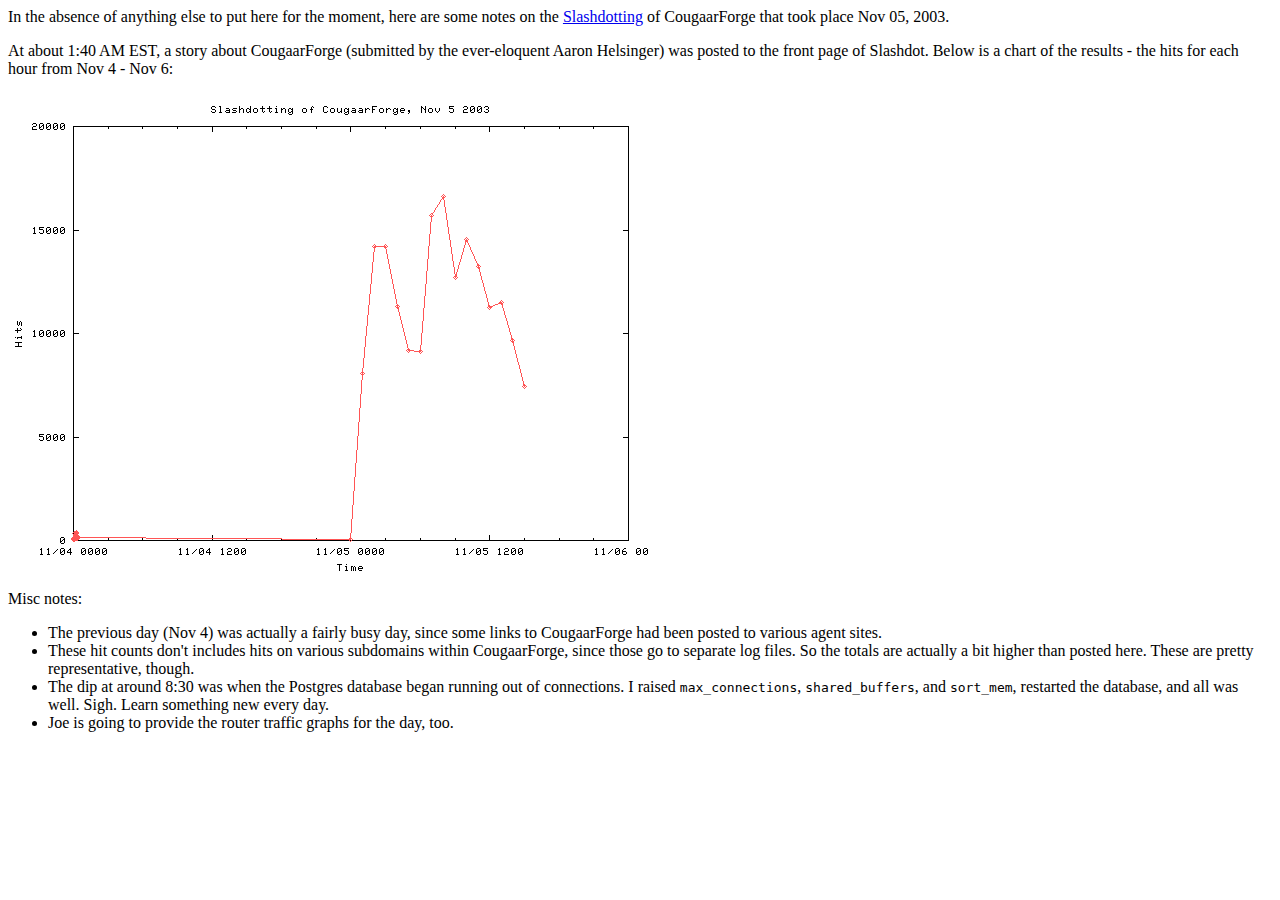
==== support/www/index.html @ 78bd0e23 "*** empty log message ***" ====
<html>
<head>
<title>CougaarForge Support</title>
</head>
<body>
<p>In the absence of anything else to put here for the moment, here are some notes on the <a href="http://slashdot.org/">Slashdotting</a> of CougaarForge that took place Nov 05, 2003.
<p>At about 1:40 AM EST, a story about CougaarForge (submitted by the ever-eloquent Aaron Helsinger) was posted to the front page of Slashdot.  Below is a chart of the results - the hits for each hour from Nov 4 - Nov 6:
<p><img src="hits.png"/>
<p>Misc notes:
<ul>
<li>The previous day (Nov 4) was actually a fairly busy day, since some links to CougaarForge had been posted to various agent sites.  
<li>These hit counts don't includes hits on various subdomains within CougaarForge, since those go to separate log files.  So the totals are actually a bit higher than posted here.  These are pretty representative, though.
<li>The dip at around 8:30 was when the Postgres database began running out of connections.  I raised <code>max_connections</code>, <code>shared_buffers</code>, and <code>sort_mem</code>, restarted the database, and all was well.  Sigh.  Learn something new every day.
<li>Joe is going to provide the router traffic graphs for the day, too.
</ul>
</body>
</html>
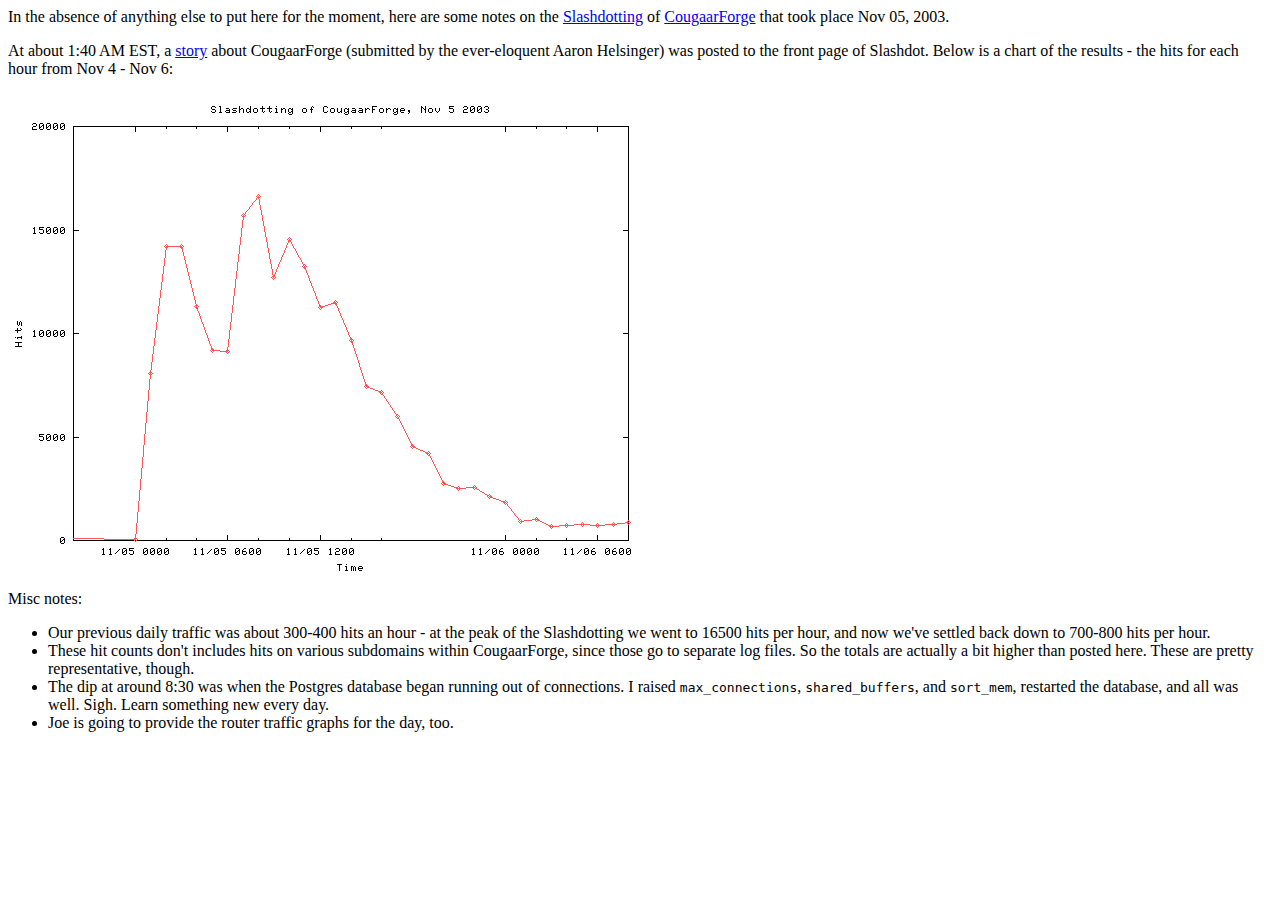
==== commit 4bbe5968: "*** empty log message ***" ====
--- a/support/www/index.html
+++ b/support/www/index.html
@@ -3,12 +3,12 @@
 <title>CougaarForge Support</title>
 </head>
 <body>
-<p>In the absence of anything else to put here for the moment, here are some notes on the <a href="http://slashdot.org/">Slashdotting</a> of CougaarForge that took place Nov 05, 2003.
-<p>At about 1:40 AM EST, a story about CougaarForge (submitted by the ever-eloquent Aaron Helsinger) was posted to the front page of Slashdot.  Below is a chart of the results - the hits for each hour from Nov 4 - Nov 6:
+<p>In the absence of anything else to put here for the moment, here are some notes on the <a href="http://slashdot.org/">Slashdotting</a> of <a href="http://cougaar.org/">CougaarForge</a> that took place Nov 05, 2003.
+<p>At about 1:40 AM EST, a <a href="http://developers.slashdot.org/article.pl?sid=03/11/04/203219">story</a> about CougaarForge (submitted by the ever-eloquent Aaron Helsinger) was posted to the front page of Slashdot.  Below is a chart of the results - the hits for each hour from Nov 4 - Nov 6:
 <p><img src="hits.png"/>
 <p>Misc notes:
 <ul>
-<li>The previous day (Nov 4) was actually a fairly busy day, since some links to CougaarForge had been posted to various agent sites.  
+<li>Our previous daily traffic was about 300-400 hits an hour - at the peak of the Slashdotting we went to 16500 hits per hour, and now we've settled back down to 700-800 hits per hour.
 <li>These hit counts don't includes hits on various subdomains within CougaarForge, since those go to separate log files.  So the totals are actually a bit higher than posted here.  These are pretty representative, though.
 <li>The dip at around 8:30 was when the Postgres database began running out of connections.  I raised <code>max_connections</code>, <code>shared_buffers</code>, and <code>sort_mem</code>, restarted the database, and all was well.  Sigh.  Learn something new every day.
 <li>Joe is going to provide the router traffic graphs for the day, too.
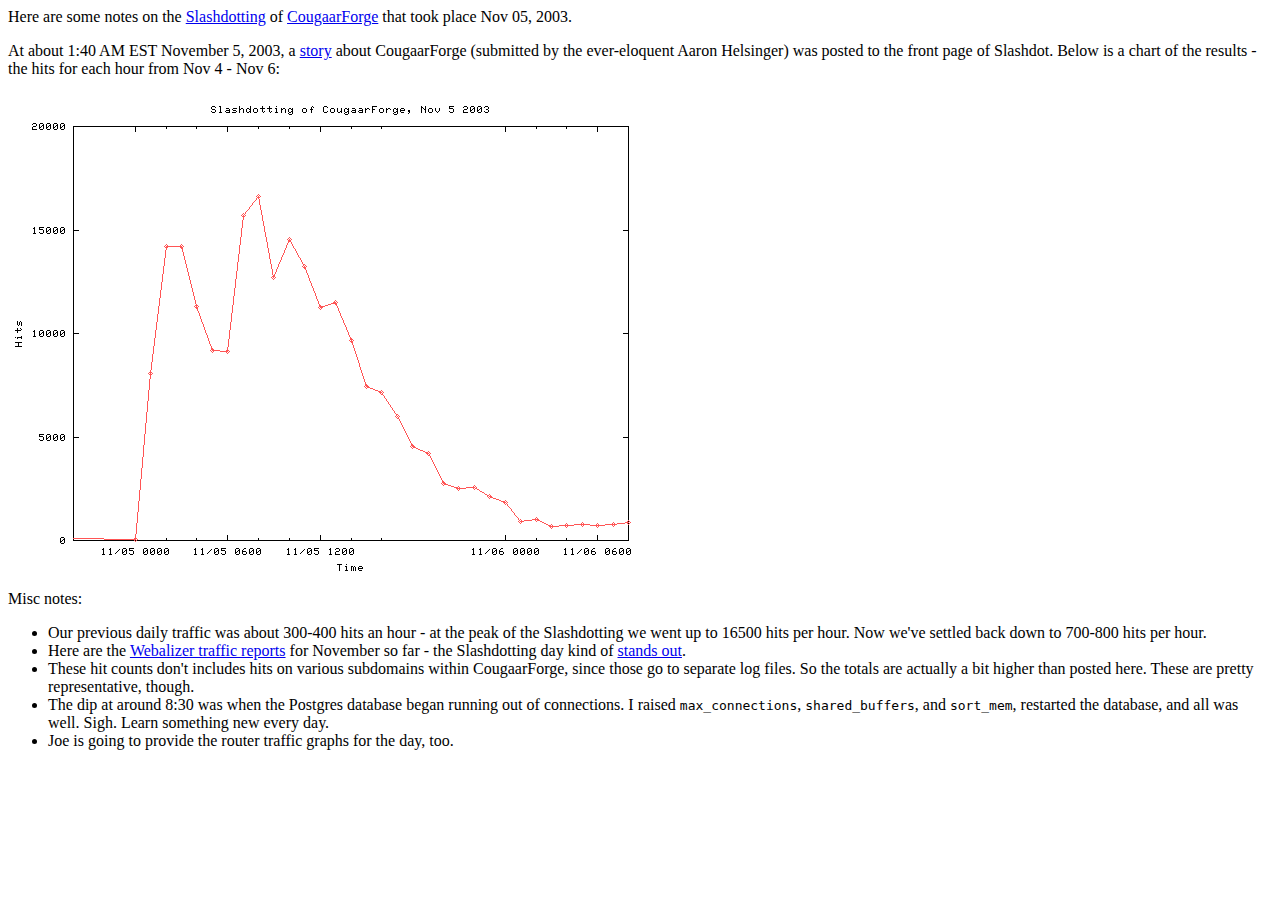
==== commit bce61bb5: "*** empty log message ***" ====
--- a/support/www/index.html
+++ b/support/www/index.html
@@ -3,12 +3,13 @@
 <title>CougaarForge Support</title>
 </head>
 <body>
-<p>In the absence of anything else to put here for the moment, here are some notes on the <a href="http://slashdot.org/">Slashdotting</a> of <a href="http://cougaar.org/">CougaarForge</a> that took place Nov 05, 2003.
-<p>At about 1:40 AM EST, a <a href="http://developers.slashdot.org/article.pl?sid=03/11/04/203219">story</a> about CougaarForge (submitted by the ever-eloquent Aaron Helsinger) was posted to the front page of Slashdot.  Below is a chart of the results - the hits for each hour from Nov 4 - Nov 6:
+<p>Here are some notes on the <a href="http://slashdot.org/">Slashdotting</a> of <a href="http://cougaar.org/">CougaarForge</a> that took place Nov 05, 2003.
+<p>At about 1:40 AM EST November 5, 2003, a <a href="http://developers.slashdot.org/article.pl?sid=03/11/04/203219">story</a> about CougaarForge (submitted by the ever-eloquent Aaron Helsinger) was posted to the front page of Slashdot.  Below is a chart of the results - the hits for each hour from Nov 4 - Nov 6:
 <p><img src="hits.png"/>
 <p>Misc notes:
 <ul>
-<li>Our previous daily traffic was about 300-400 hits an hour - at the peak of the Slashdotting we went to 16500 hits per hour, and now we've settled back down to 700-800 hits per hour.
+<li>Our previous daily traffic was about 300-400 hits an hour - at the peak of the Slashdotting we went up to 16500 hits per hour.  Now we've settled back down to 700-800 hits per hour.
+<li>Here are the <a href="http://cougaar.org/usage_all/usage_200311.html">Webalizer traffic reports</a> for November so far - the Slashdotting day kind of <a href="http://cougaar.org/usage_all/usage_200311.html#DAYSTATS">stands out</a>.
 <li>These hit counts don't includes hits on various subdomains within CougaarForge, since those go to separate log files.  So the totals are actually a bit higher than posted here.  These are pretty representative, though.
 <li>The dip at around 8:30 was when the Postgres database began running out of connections.  I raised <code>max_connections</code>, <code>shared_buffers</code>, and <code>sort_mem</code>, restarted the database, and all was well.  Sigh.  Learn something new every day.
 <li>Joe is going to provide the router traffic graphs for the day, too.
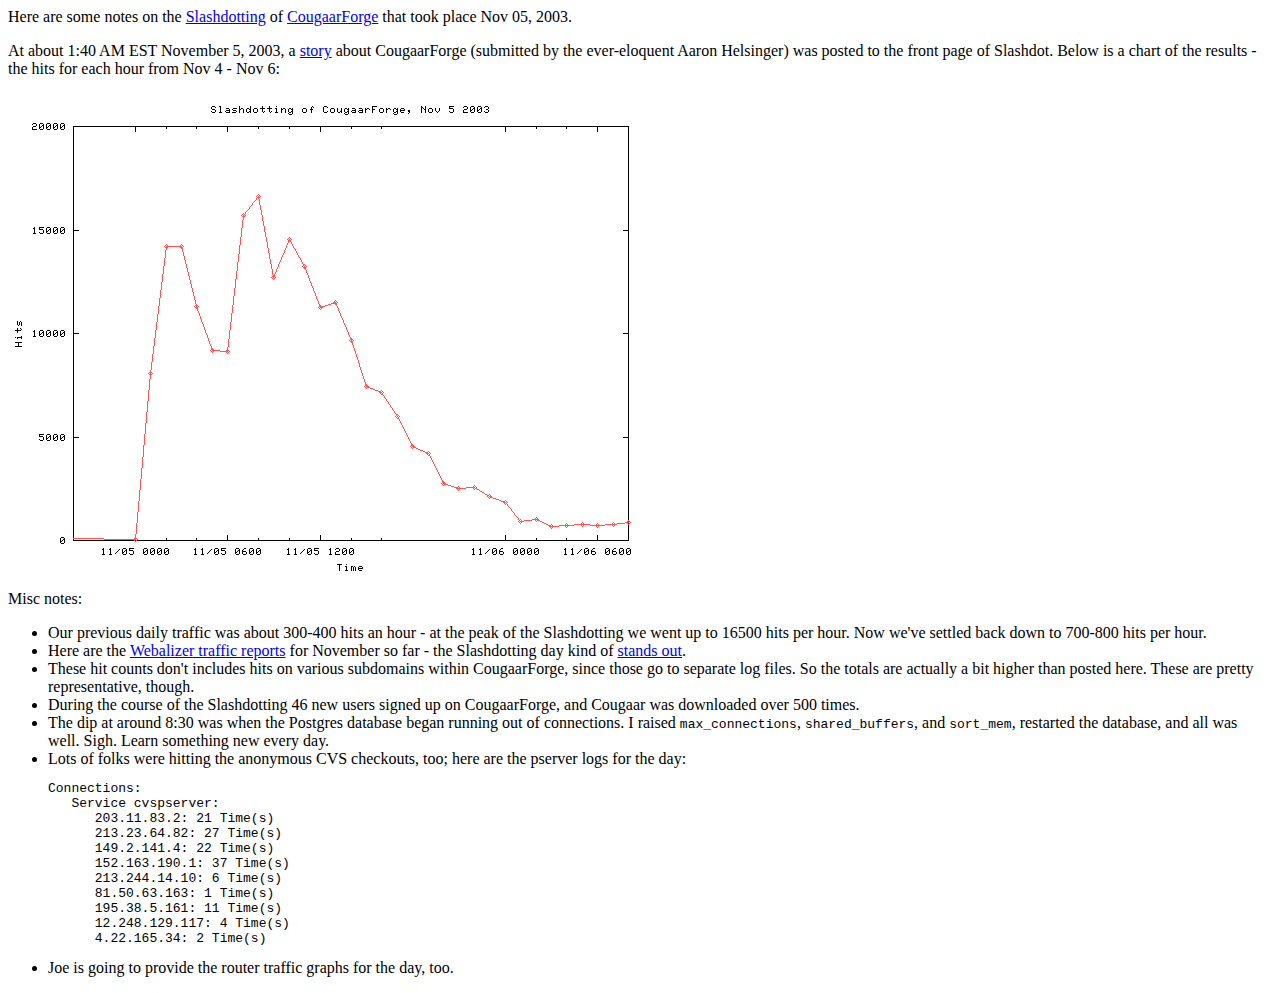
==== commit 2f4b4b9d: "*** empty log message ***" ====
--- a/support/www/index.html
+++ b/support/www/index.html
@@ -11,7 +11,22 @@
 <li>Our previous daily traffic was about 300-400 hits an hour - at the peak of the Slashdotting we went up to 16500 hits per hour.  Now we've settled back down to 700-800 hits per hour.
 <li>Here are the <a href="http://cougaar.org/usage_all/usage_200311.html">Webalizer traffic reports</a> for November so far - the Slashdotting day kind of <a href="http://cougaar.org/usage_all/usage_200311.html#DAYSTATS">stands out</a>.
 <li>These hit counts don't includes hits on various subdomains within CougaarForge, since those go to separate log files.  So the totals are actually a bit higher than posted here.  These are pretty representative, though.
+<li>During the course of the Slashdotting 46 new users signed up on CougaarForge, and Cougaar was downloaded over 500 times.
 <li>The dip at around 8:30 was when the Postgres database began running out of connections.  I raised <code>max_connections</code>, <code>shared_buffers</code>, and <code>sort_mem</code>, restarted the database, and all was well.  Sigh.  Learn something new every day.
+<li>Lots of folks were hitting the anonymous CVS checkouts, too; here are the pserver logs for the day:
+<pre>
+Connections:
+   Service cvspserver:
+      203.11.83.2: 21 Time(s)
+      213.23.64.82: 27 Time(s)
+      149.2.141.4: 22 Time(s)
+      152.163.190.1: 37 Time(s)
+      213.244.14.10: 6 Time(s)
+      81.50.63.163: 1 Time(s)
+      195.38.5.161: 11 Time(s)
+      12.248.129.117: 4 Time(s)
+      4.22.165.34: 2 Time(s)
+</pre>
 <li>Joe is going to provide the router traffic graphs for the day, too.
 </ul>
 </body>
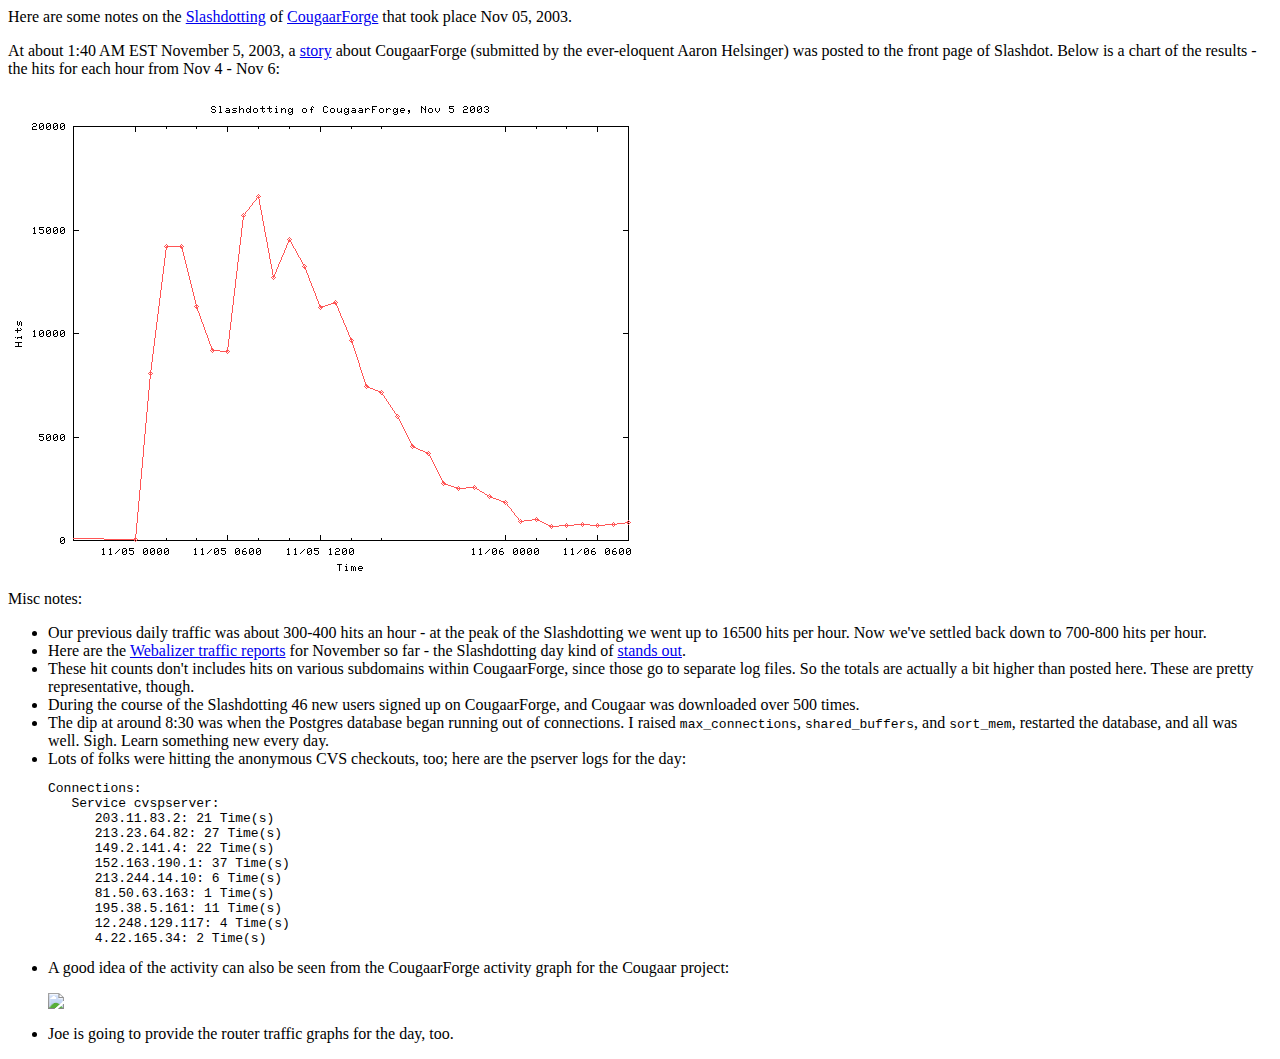
==== commit 9ed9cafa: "*** empty log message ***" ====
--- a/support/www/index.html
+++ b/support/www/index.html
@@ -27,6 +27,8 @@
       12.248.129.117: 4 Time(s)
       4.22.165.34: 2 Time(s)
 </pre>
+<li>A good idea of the activity can also be seen from the CougaarForge activity graph for the Cougaar project:
+<p><img src="stats_graph_30_days.png"/>
 <li>Joe is going to provide the router traffic graphs for the day, too.
 </ul>
 </body>
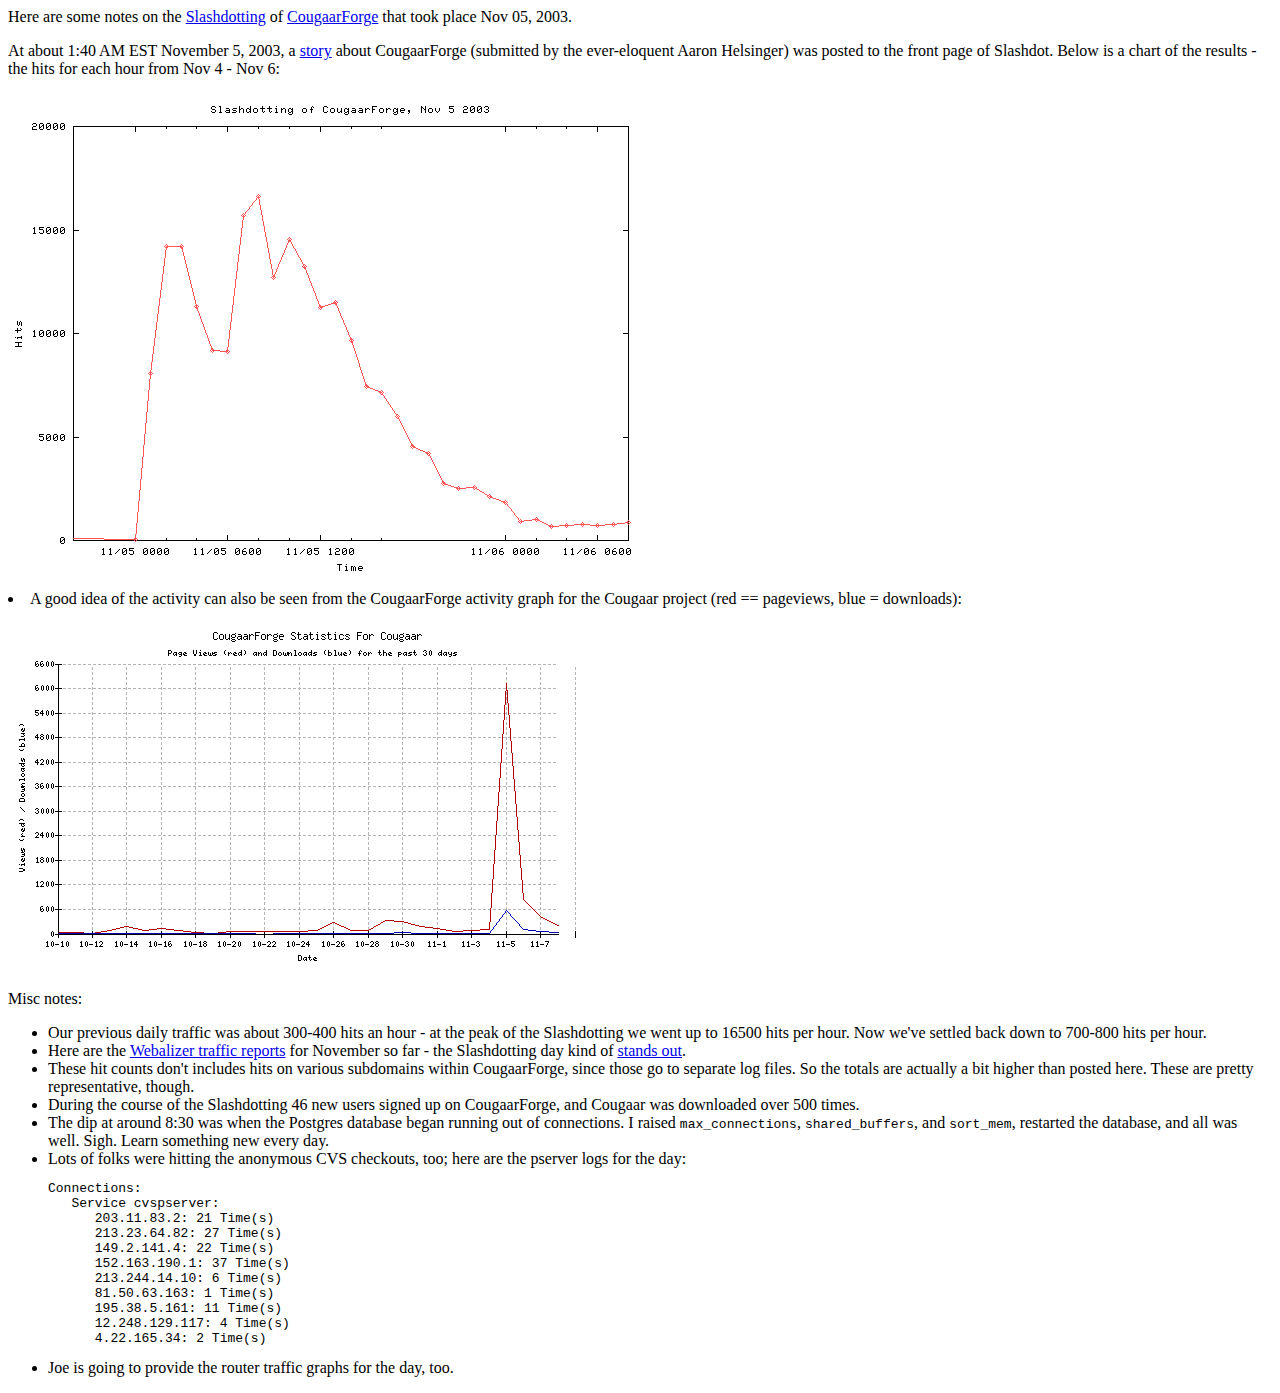
==== commit 68d1214d: "*** empty log message ***" ====
--- a/support/www/index.html
+++ b/support/www/index.html
@@ -6,6 +6,8 @@
 <p>Here are some notes on the <a href="http://slashdot.org/">Slashdotting</a> of <a href="http://cougaar.org/">CougaarForge</a> that took place Nov 05, 2003.
 <p>At about 1:40 AM EST November 5, 2003, a <a href="http://developers.slashdot.org/article.pl?sid=03/11/04/203219">story</a> about CougaarForge (submitted by the ever-eloquent Aaron Helsinger) was posted to the front page of Slashdot.  Below is a chart of the results - the hits for each hour from Nov 4 - Nov 6:
 <p><img src="hits.png"/>
+<li>A good idea of the activity can also be seen from the CougaarForge activity graph for the Cougaar project (red == pageviews, blue = downloads):
+<p><img src="stats_graph_30_days.png"/>
 <p>Misc notes:
 <ul>
 <li>Our previous daily traffic was about 300-400 hits an hour - at the peak of the Slashdotting we went up to 16500 hits per hour.  Now we've settled back down to 700-800 hits per hour.
@@ -27,8 +29,6 @@
       12.248.129.117: 4 Time(s)
       4.22.165.34: 2 Time(s)
 </pre>
-<li>A good idea of the activity can also be seen from the CougaarForge activity graph for the Cougaar project:
-<p><img src="stats_graph_30_days.png"/>
 <li>Joe is going to provide the router traffic graphs for the day, too.
 </ul>
 </body>
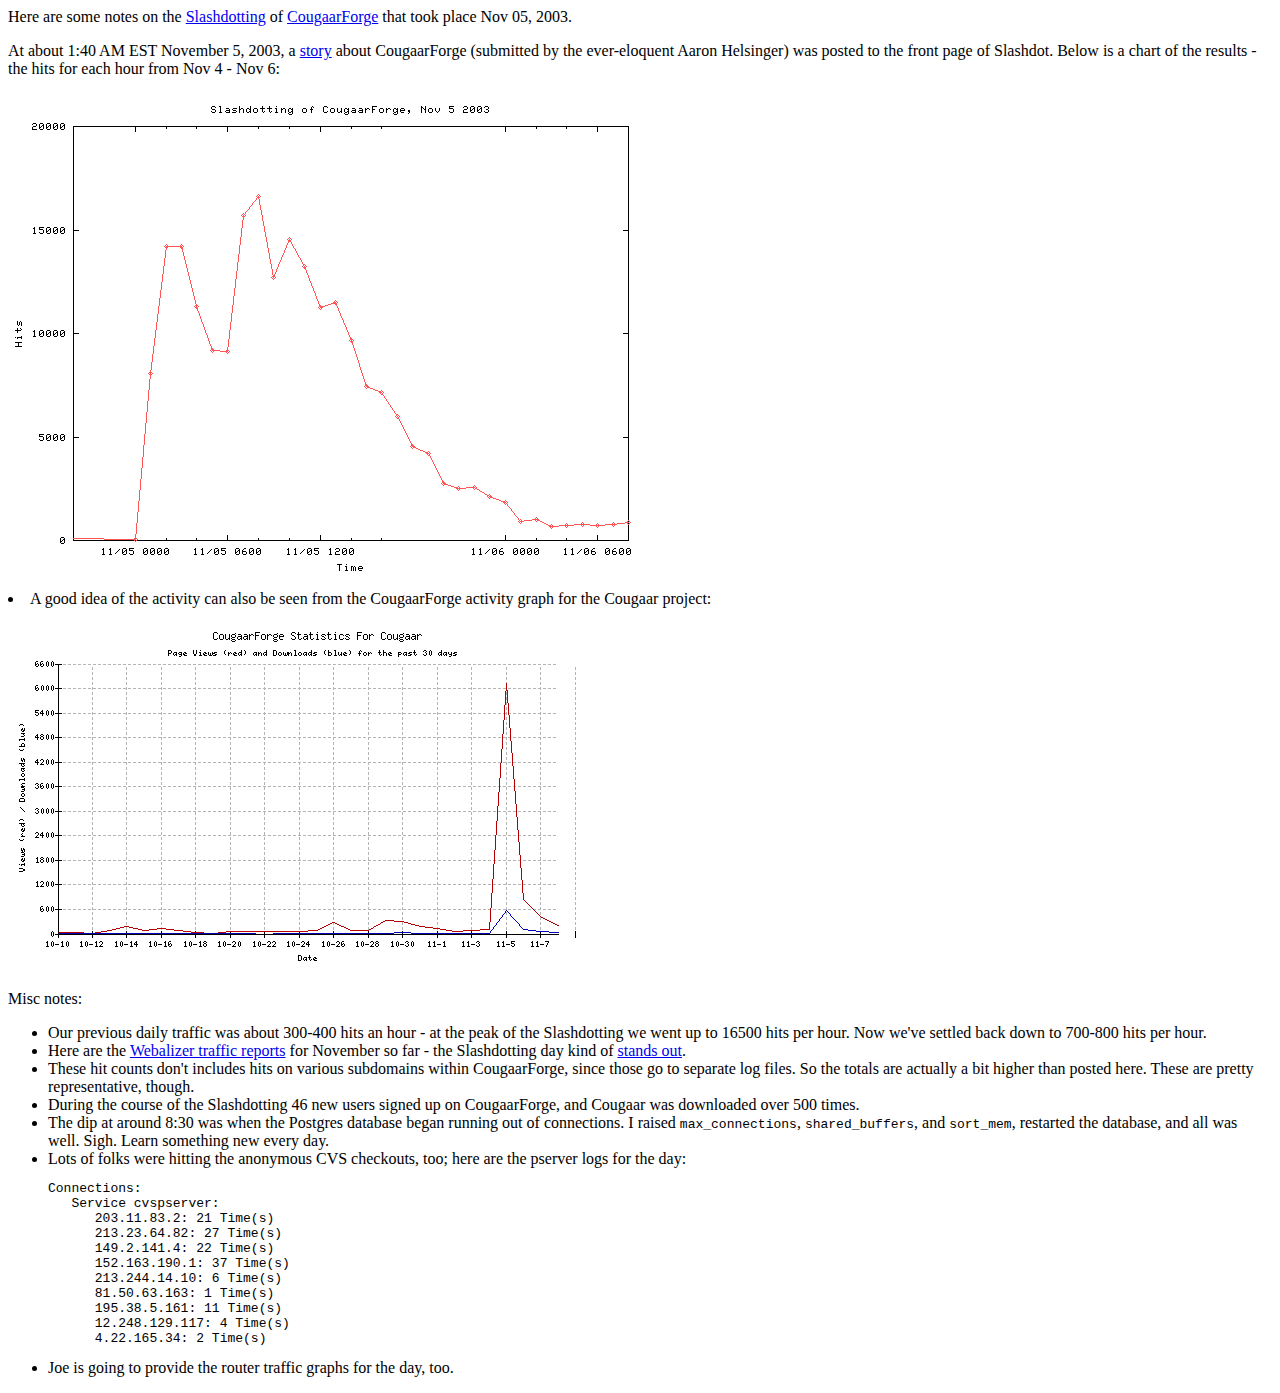
==== commit 907b15bb: "*** empty log message ***" ====
--- a/support/www/index.html
+++ b/support/www/index.html
@@ -6,7 +6,7 @@
 <p>Here are some notes on the <a href="http://slashdot.org/">Slashdotting</a> of <a href="http://cougaar.org/">CougaarForge</a> that took place Nov 05, 2003.
 <p>At about 1:40 AM EST November 5, 2003, a <a href="http://developers.slashdot.org/article.pl?sid=03/11/04/203219">story</a> about CougaarForge (submitted by the ever-eloquent Aaron Helsinger) was posted to the front page of Slashdot.  Below is a chart of the results - the hits for each hour from Nov 4 - Nov 6:
 <p><img src="hits.png"/>
-<li>A good idea of the activity can also be seen from the CougaarForge activity graph for the Cougaar project (red == pageviews, blue = downloads):
+<li>A good idea of the activity can also be seen from the CougaarForge activity graph for the Cougaar project:
 <p><img src="stats_graph_30_days.png"/>
 <p>Misc notes:
 <ul>
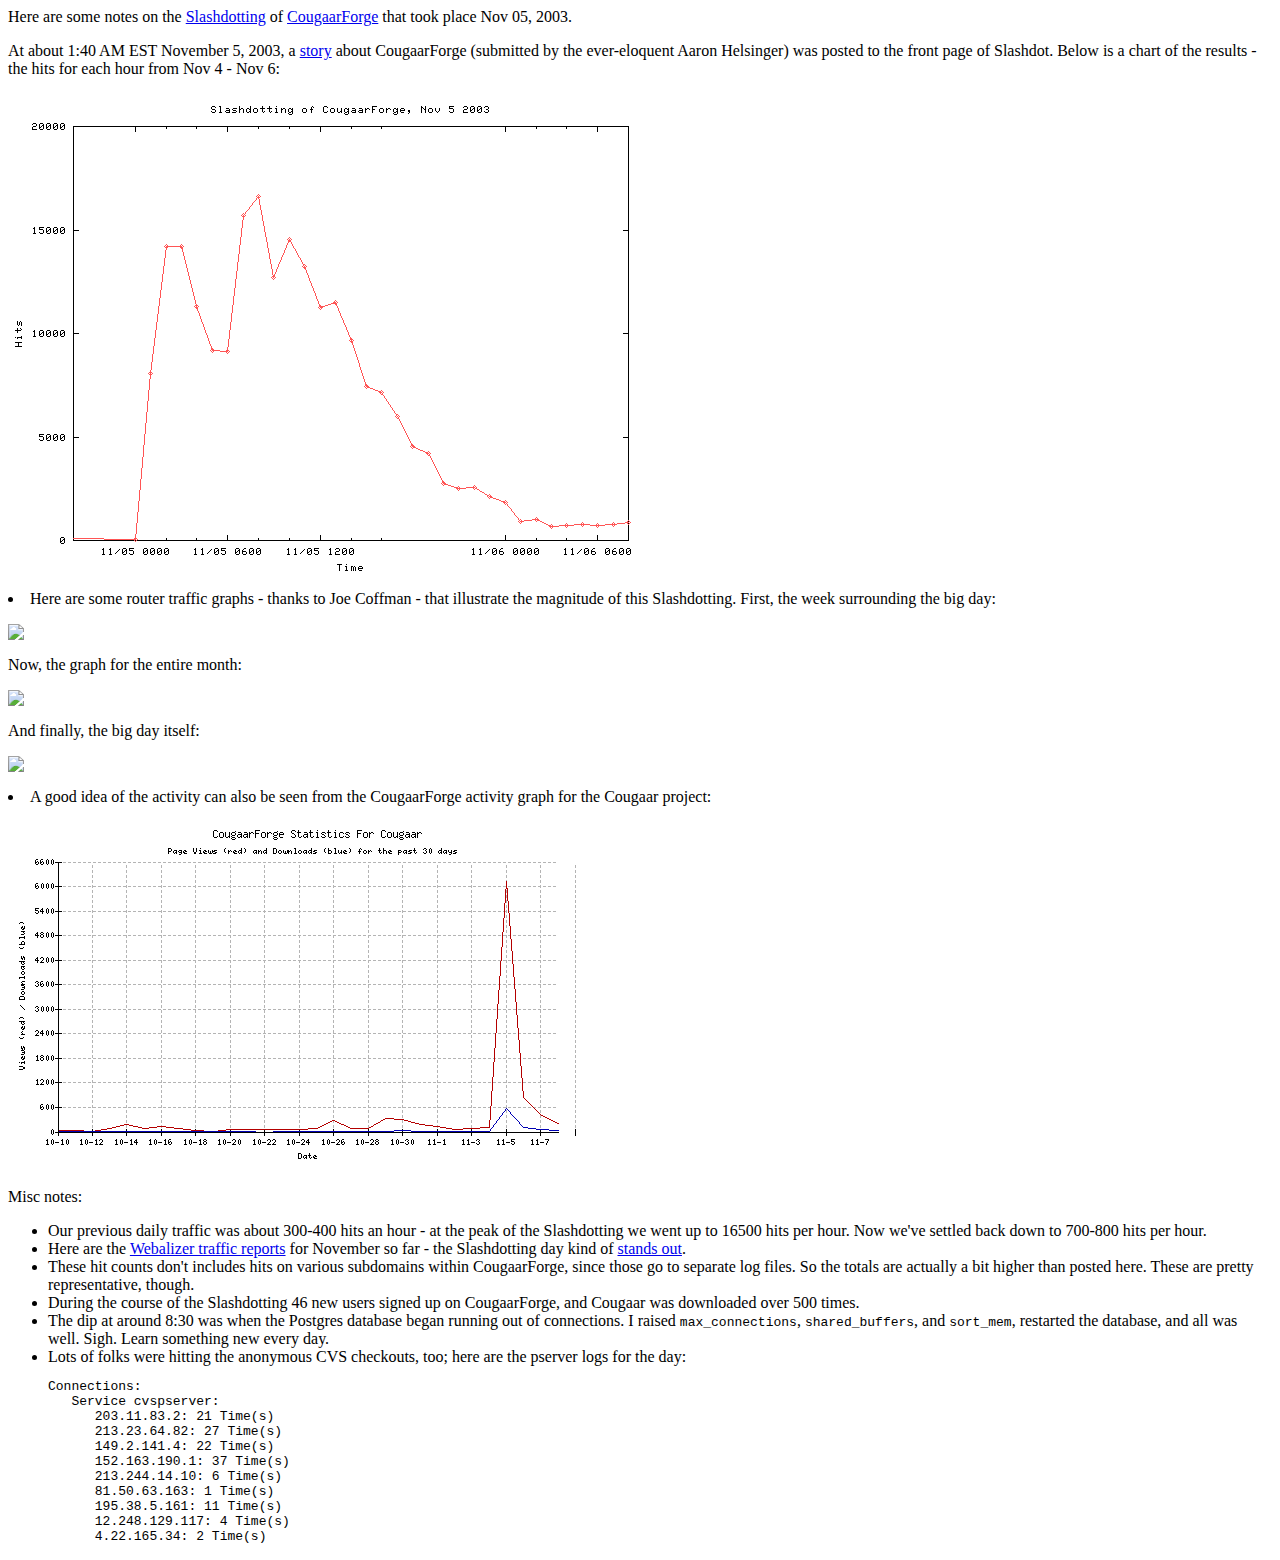
==== commit 57f798f5: "*** empty log message ***" ====
--- a/support/www/index.html
+++ b/support/www/index.html
@@ -6,6 +6,12 @@
 <p>Here are some notes on the <a href="http://slashdot.org/">Slashdotting</a> of <a href="http://cougaar.org/">CougaarForge</a> that took place Nov 05, 2003.
 <p>At about 1:40 AM EST November 5, 2003, a <a href="http://developers.slashdot.org/article.pl?sid=03/11/04/203219">story</a> about CougaarForge (submitted by the ever-eloquent Aaron Helsinger) was posted to the front page of Slashdot.  Below is a chart of the results - the hits for each hour from Nov 4 - Nov 6:
 <p><img src="hits.png"/>
+<li>Here are some router traffic graphs - thanks to Joe Coffman - that illustrate the magnitude of this Slashdotting.  First, the week surrounding the big day:
+<p><img src="slashdotted-weekly4.png"/>
+<p>Now, the graph for the entire month:
+<p><img src="slashdotted-monthly4.png"/>
+<p>And finally, the big day itself:
+<p><img src="slashdotted-daily-total.png"/>
 <li>A good idea of the activity can also be seen from the CougaarForge activity graph for the Cougaar project:
 <p><img src="stats_graph_30_days.png"/>
 <p>Misc notes:
@@ -29,7 +35,6 @@
       12.248.129.117: 4 Time(s)
       4.22.165.34: 2 Time(s)
 </pre>
-<li>Joe is going to provide the router traffic graphs for the day, too.
 </ul>
 </body>
 </html>
